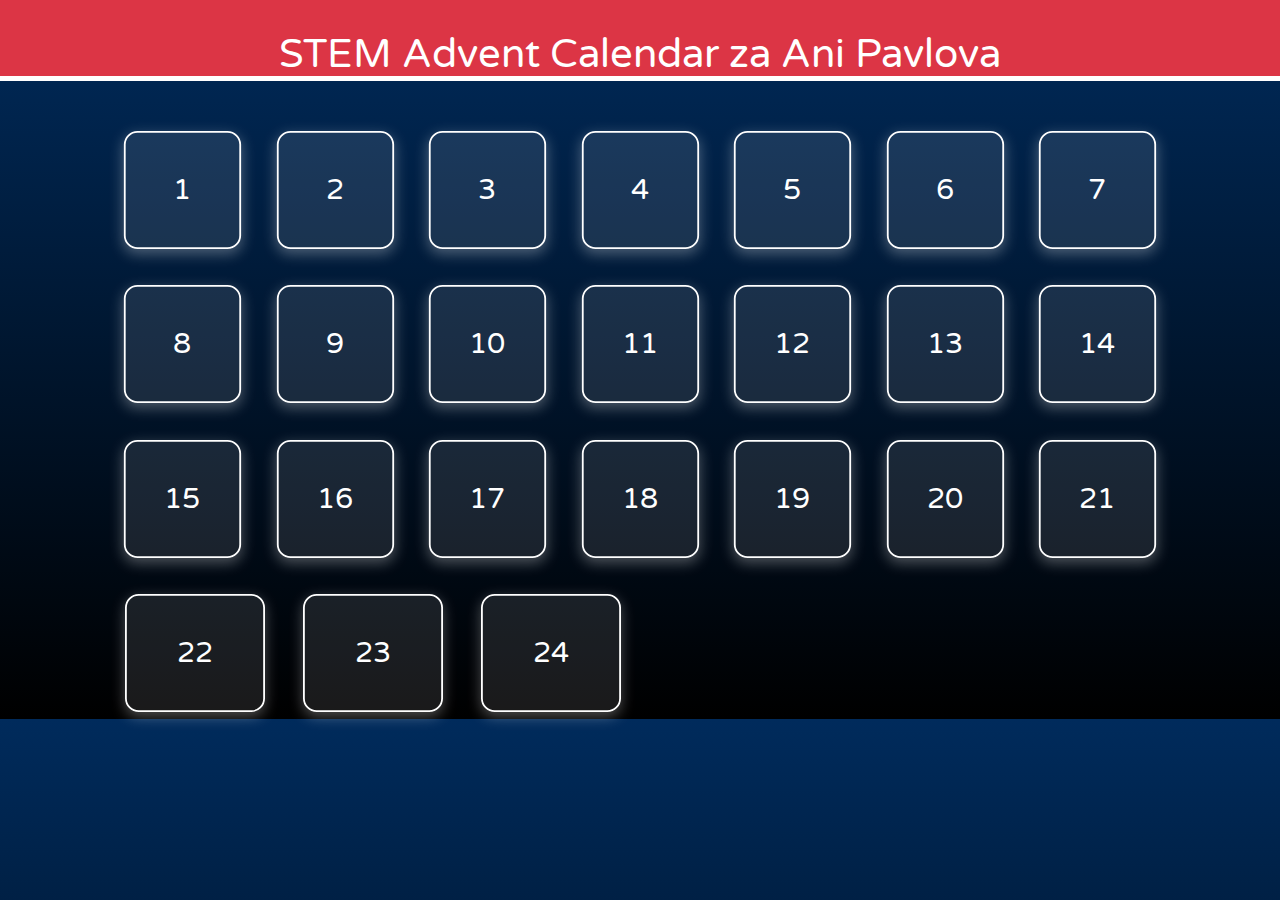
==== index.html @ 982ab155 "date check patch" ====
<!DOCTYPE html>
<html lang="en">
<head>
    <meta charset="UTF-8">
    <meta name="viewport" content="width=device-width, initial-scale=1.0">
    <link rel="icon" type="image/x-icon" href="assets/favicon.ico"/>
    <title>Document</title>
    <!-- Google fonts-->
    <link href="https://fonts.googleapis.com/css?family=Varela+Round" rel="stylesheet" />
    <link href="https://fonts.googleapis.com/css?family=Nunito:200,300,400,600,700,800,900" rel="stylesheet" />
    <!-- Core theme CSS (includes Bootstrap)-->
    <link href="css/styles.css" rel="stylesheet"/>
    <!-- Bootstrap core JS-->
    <script src="https://cdn.jsdelivr.net/npm/bootstrap@5.2.3/dist/js/bootstrap.bundle.min.js"></script>
    <!-- Core theme JS-->
    <script src="js/scripts.js"></script>
    <style>
        /* Modal Overlay */
        .modal-overlay {
            display: none;
            position: fixed;
            top: 0;
            left: 0;
            width: 100%;
            height: 100%;
            background: rgba(0, 0, 0, 0.6); /* Transparent dark background */
            z-index: 1000;
            justify-content: center;
            align-items: center;
            transition: opacity 0.3s ease;
        }

        /* Modal Content */
        .modal-content {
            background: rgba(255, 255, 255, 0.64); /* White with transparency */
            padding: 20px;
            border-radius: 8px;
            max-width: 500px;
            width: 100%;
            box-shadow: 0 5px 15px rgba(0, 0, 0, 0.2);
            text-align: center;
        }

        /* Close Button */
        .close-btn {
            background-color: red;         /* Red background color */
            color: white;                  /* White text color */
            font-size: 20px;               /* Font size */
            padding: 10px;                 /* Padding around the text */
            border: none;                  /* Remove default border */
            border-radius: 50%;            /* Round button */
            cursor: pointer;              /* Change cursor to pointer on hover */
            position: absolute;            /* Position it absolutely inside its parent */
            top: 10px;                     /* Position it 10px from the top */
            right: 10px;                   /* Position it 10px from the right */
            z-index: 10;                   /* Ensure the button is above other content */
            transition: background-color 0.3s ease; /* Smooth transition for background color */
        }

        .close-btn:hover {
            background-color: darkred;     /* Darker red color on hover */
        }

    </style>
</head>
<body>
    <div class="d-flex justify-content-center text-center">
        <header class="header bg-danger w-100">
            <div class="container px-4 px-lg-5 d-flex h-100 align-items-center justify-content-center">
                <div class="d-flex justify-content-center text-center">
                    <h1 class="h1">STEM Advent Calendar za Ani Pavlova</h1>
                </div>
            </div>
        </header>
    </div>
    <div class="container px-4 px-lg-5">
        <div class="row text-center">
            <!-- Days 1 to 8 -->
            <div class="col mt-4">
                <div class="card christmas-spectrum" data-day="1">
                    <h1 class="my-4">1</h1>
                </div>
            </div>
            <div class="col mt-4">
                <div class="card christmas-spectrum" data-day="2">
                    <h1 class="my-4">2</h1>
                </div>
            </div>
            <div class="col mt-4">
                <div class="card christmas-spectrum" data-day="3">
                    <h1 class="my-4">3</h1>
                </div>
            </div>
            <div class="col mt-4">
                <div class="card christmas-spectrum" data-day="4">
                    <h1 class="my-4">4</h1>
                </div>
            </div>
            <div class="col mt-4">
                <div class="card christmas-spectrum" data-day="5">
                    <h1 class="my-4">5</h1>
                </div>
            </div>
            <div class="col mt-4">
                <div class="card christmas-spectrum" data-day="6">
                    <h1 class="my-4">6</h1>
                </div>
            </div>
            <div class="col mt-4">
                <div class="card christmas-spectrum" data-day="7">
                    <h1 class="my-4">7</h1>
                </div>
            </div>
        </div>

        <div class="row text-center">
            <!-- Days 8 to 14 -->
            <div class="col mt-4">
                <div class="card christmas-spectrum" data-day="8">
                    <h1 class="my-4">8</h1>
                </div>
            </div>
            <div class="col mt-4">
                <div class="card christmas-spectrum" data-day="9">
                    <h1 class="my-4">9</h1>
                </div>
            </div>
            <div class="col mt-4">
                <div class="card christmas-spectrum" data-day="10">
                    <h1 class="my-4">10</h1>
                </div>
            </div>
            <div class="col mt-4">
                <div class="card christmas-spectrum" data-day="11">
                    <h1 class="my-4">11</h1>
                </div>
            </div>
            <div class="col mt-4">
                <div class="card christmas-spectrum" data-day="12">
                    <h1 class="my-4">12</h1>
                </div>
            </div>
            <div class="col mt-4">
                <div class="card christmas-spectrum" data-day="13">
                    <h1 class="my-4">13</h1>
                </div>
            </div>
            <div class="col mt-4">
                <div class="card christmas-spectrum" data-day="14">
                    <h1 class="my-4">14</h1>
                </div>
            </div>
        </div>

        <div class="row text-center">
            <!-- Days 15 to 21 -->
            <div class="col mt-4">
                <div class="card christmas-spectrum" data-day="15">
                    <h1 class="my-4">15</h1>
                </div>
            </div>
            <div class="col mt-4">
                <div class="card christmas-spectrum" data-day="16">
                    <h1 class="my-4">16</h1>
                </div>
            </div>
            <div class="col mt-4">
                <div class="card christmas-spectrum" data-day="17">
                    <h1 class="my-4">17</h1>
                </div>
            </div>
            <div class="col mt-4">
                <div class="card christmas-spectrum" data-day="18">
                    <h1 class="my-4">18</h1>
                </div>
            </div>
            <div class="col mt-4">
                <div class="card christmas-spectrum" data-day="19">
                    <h1 class="my-4">19</h1>
                </div>
            </div>
            <div class="col mt-4">
                <div class="card christmas-spectrum" data-day="20">
                    <h1 class="my-4">20</h1>
                </div>
            </div>
            <div class="col mt-4">
                <div class="card christmas-spectrum" data-day="21">
                    <h1 class="my-4">21</h1>
                </div>
            </div>
        </div>

        <div class="row text-center">
        <div class="col-2 mt-4">
            <div class="card christmas-spectrum" data-day="22">
                <h1 class="my-4">22</h1>
            </div>
        </div>
        <div class="col-2 mt-4">
            <div class="card christmas-spectrum" data-day="23">
                <h1 class="my-4">23</h1>
            </div>
        </div>
        <div class="col-2 mt-4">
            <div class="card christmas-spectrum" data-day="24">
                <h1 class="my-4">24</h1>
            </div>
        </div>
        </div>
    </div>

    <!-- Modal Overlay -->
    <div id="modal-overlay" class="modal-overlay">
        <div class="modal-content">
            <div id="modal-content-body">
                <!-- Dynamic content will be injected here -->
            </div>
            <div class="close-btn" onclick="closeModal()"></div>
        </div>
    </div>
</body>
</html>
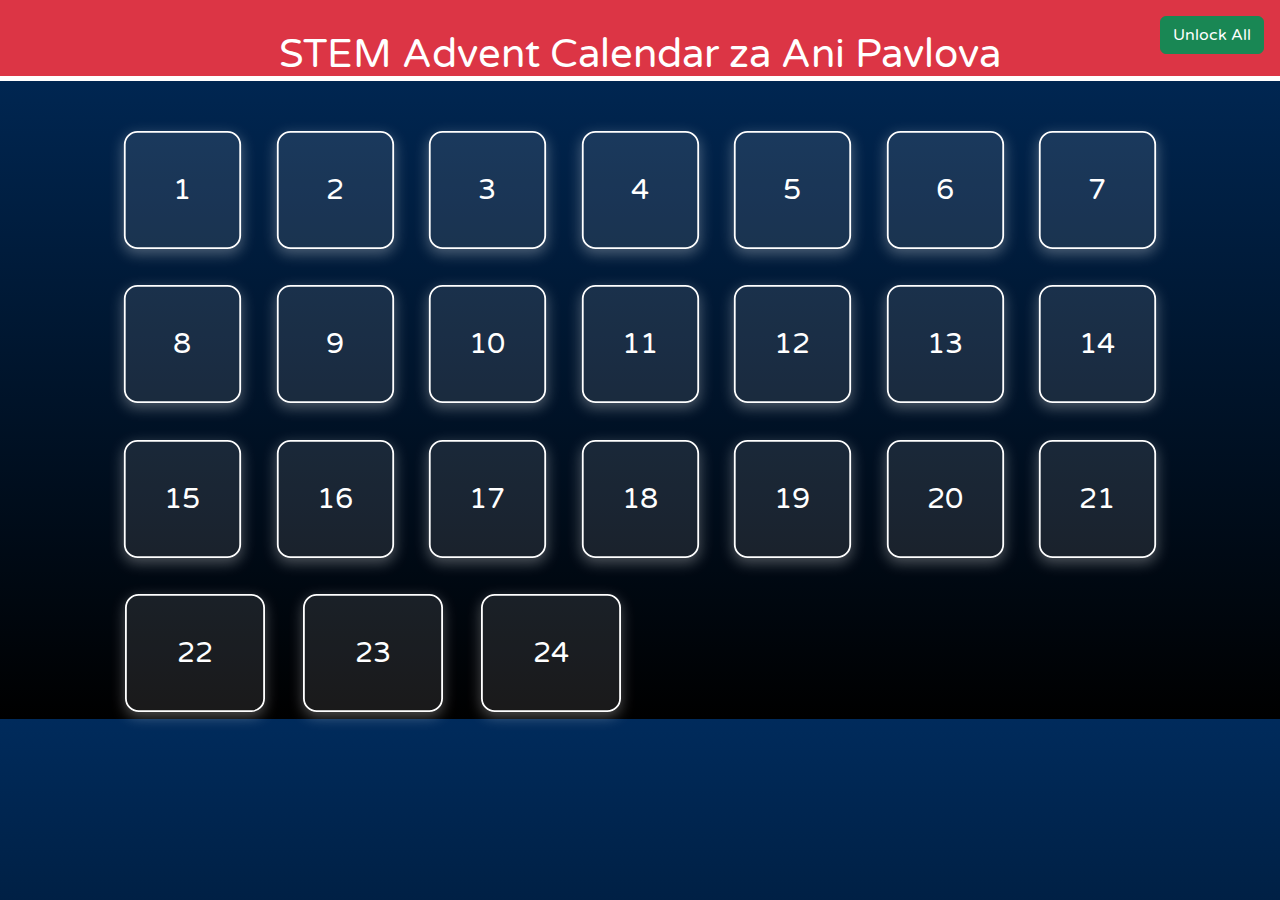
==== commit 2e0593f8: "Added UnlockAll Button" ====
--- a/index.html
+++ b/index.html
@@ -74,6 +74,9 @@
         </header>
     </div>
     <div class="container px-4 px-lg-5">
+        <div class="position-fixed top-0 end-0 p-3">
+            <button class="btn btn-success" onclick="unlockAll()">Unlock All</button>
+        </div>
         <div class="row text-center">
             <!-- Days 1 to 8 -->
             <div class="col mt-4">
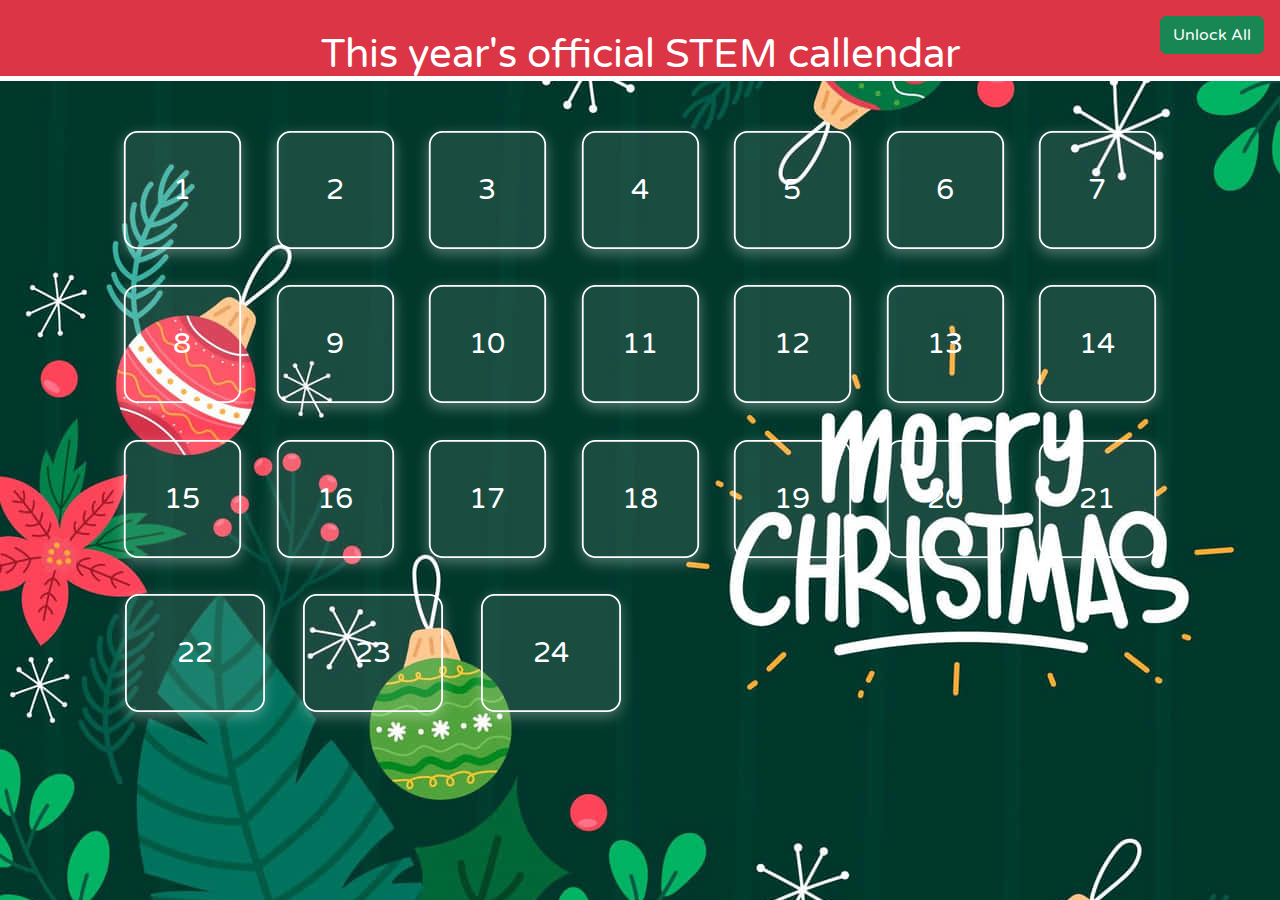
==== commit 7a5f8635: "completed with facts and all days are filled" ====
--- a/index.html
+++ b/index.html
@@ -68,14 +68,14 @@
         <header class="header bg-danger w-100">
             <div class="container px-4 px-lg-5 d-flex h-100 align-items-center justify-content-center">
                 <div class="d-flex justify-content-center text-center">
-                    <h1 class="h1">STEM Advent Calendar za Ani Pavlova</h1>
+                    <h1 class="h1">This year's official STEM callendar</h1>
                 </div>
             </div>
         </header>
     </div>
     <div class="container px-4 px-lg-5">
         <div class="position-fixed top-0 end-0 p-3">
-            <button class="btn btn-success" onclick="unlockAll()">Unlock All</button>
+            <button class="btn btn-success admin-button" onclick="unlockAllButtons()">Unlock All</button>
         </div>
         <div class="row text-center">
             <!-- Days 1 to 8 -->
@@ -212,14 +212,14 @@
         </div>
         </div>
     </div>
-
+    
     <!-- Modal Overlay -->
     <div id="modal-overlay" class="modal-overlay">
         <div class="modal-content">
             <div id="modal-content-body">
                 <!-- Dynamic content will be injected here -->
             </div>
-            <div class="close-btn" onclick="closeModal()"></div>
+            <div class="close-btn"></div>
         </div>
     </div>
 </body>
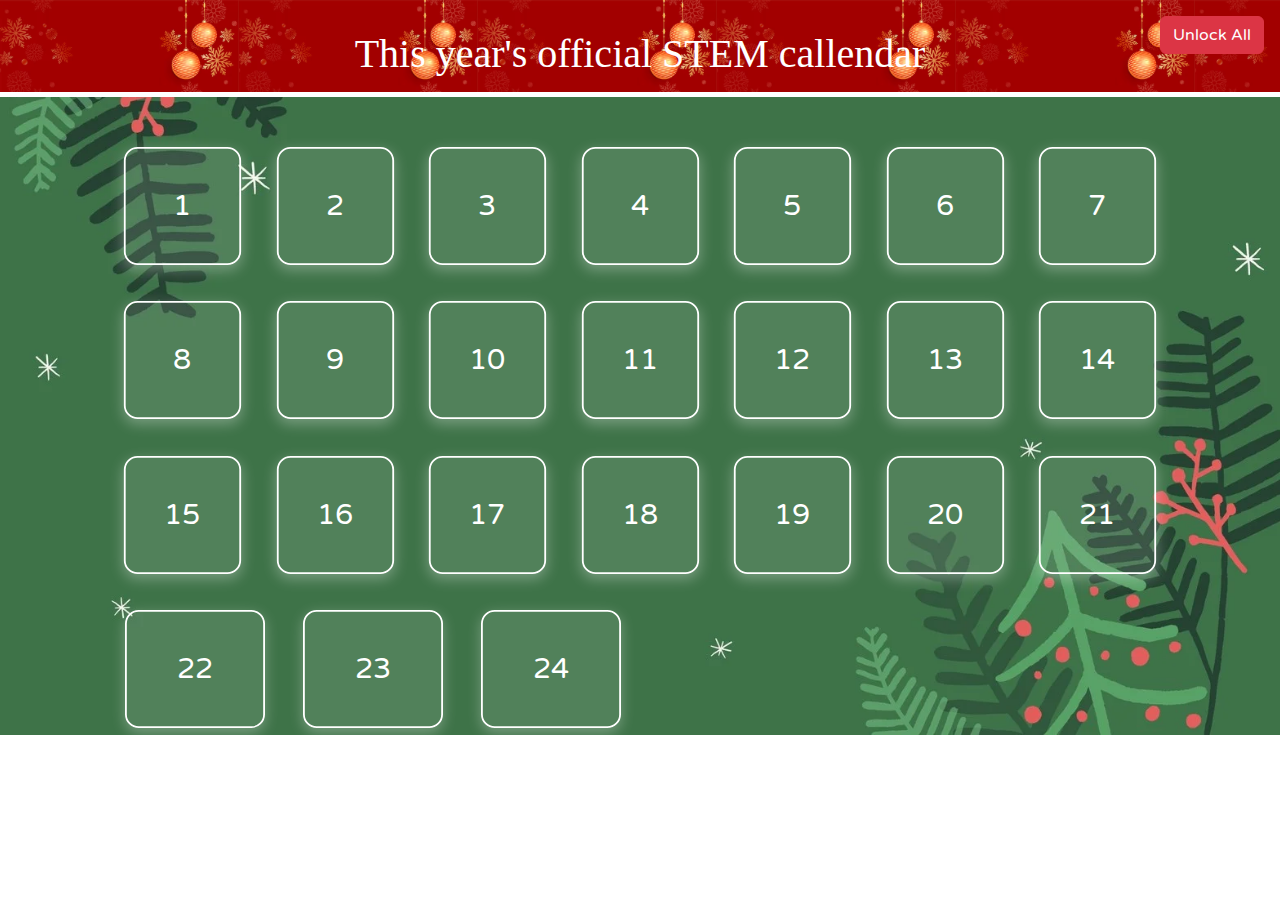
==== commit 2a5c4b97: "Adbvent Calendar Checkpoint 2.0" ====
--- a/index.html
+++ b/index.html
@@ -63,19 +63,19 @@
 
     </style>
 </head>
-<body>
+<body style="background-image: url('assets/img/background.webp'); background-size: cover; background-position: center; background-repeat: no-repeat;">
     <div class="d-flex justify-content-center text-center">
-        <header class="header bg-danger w-100">
+        <header class="header w-100" style="background-image: url('assets/img/red.avif'); background-size:contain;">
             <div class="container px-4 px-lg-5 d-flex h-100 align-items-center justify-content-center">
                 <div class="d-flex justify-content-center text-center">
-                    <h1 class="h1">This year's official STEM callendar</h1>
+                    <h1 class="h1 mb-4" style="font-family: cursive; user-select: none;">This year's official STEM callendar</h1>
                 </div>
             </div>
         </header>
     </div>
     <div class="container px-4 px-lg-5">
         <div class="position-fixed top-0 end-0 p-3">
-            <button class="btn btn-success admin-button" onclick="unlockAllButtons()">Unlock All</button>
+            <button class="btn btn-danger admin-button" onclick="unlockAllButtons()">Unlock All</button>
         </div>
         <div class="row text-center">
             <!-- Days 1 to 8 -->
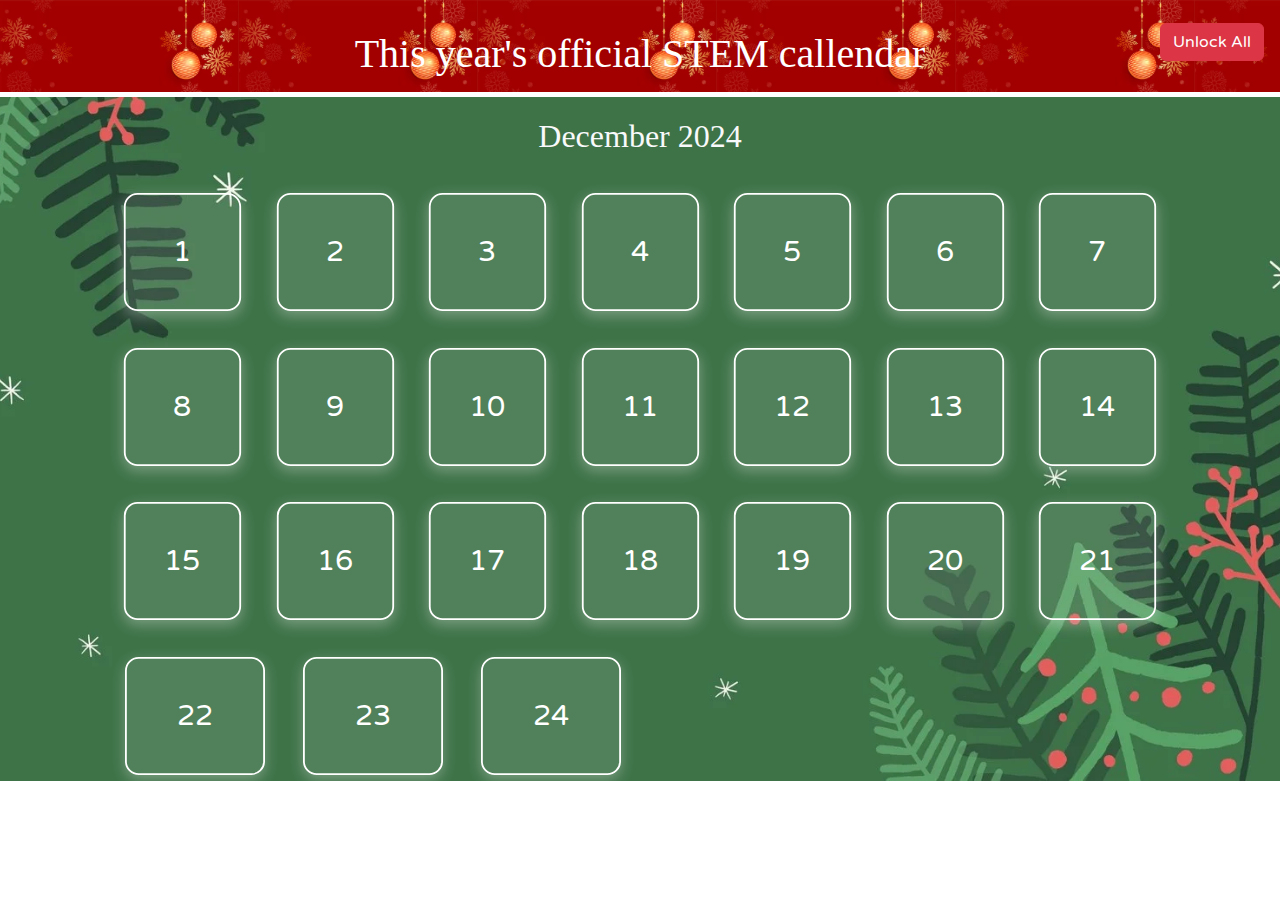
==== commit 83559b14: "UI Update Working Quizes" ====
--- a/index.html
+++ b/index.html
@@ -32,7 +32,7 @@
 
         /* Modal Content */
         .modal-content {
-            background: rgba(255, 255, 255, 0.64); /* White with transparency */
+            background: rgba(255, 255, 255, 0.80); /* White with transparency */
             padding: 20px;
             border-radius: 8px;
             max-width: 500px;
@@ -69,13 +69,16 @@
             <div class="container px-4 px-lg-5 d-flex h-100 align-items-center justify-content-center">
                 <div class="d-flex justify-content-center text-center">
                     <h1 class="h1 mb-4" style="font-family: cursive; user-select: none;">This year's official STEM callendar</h1>
+                    <div class="position-absolute top-0 end-0 p-3">
+                        <button class="btn btn-danger admin-button">Unlock All</button>
+                    </div>            
                 </div>
             </div>
         </header>
     </div>
     <div class="container px-4 px-lg-5">
-        <div class="position-fixed top-0 end-0 p-3">
-            <button class="btn btn-danger admin-button" onclick="unlockAllButtons()">Unlock All</button>
+        <div class="row text-center">
+            <h5 class="text-light h2 user-select-none" style="font-family: cursive;">December 2024</h5>
         </div>
         <div class="row text-center">
             <!-- Days 1 to 8 -->
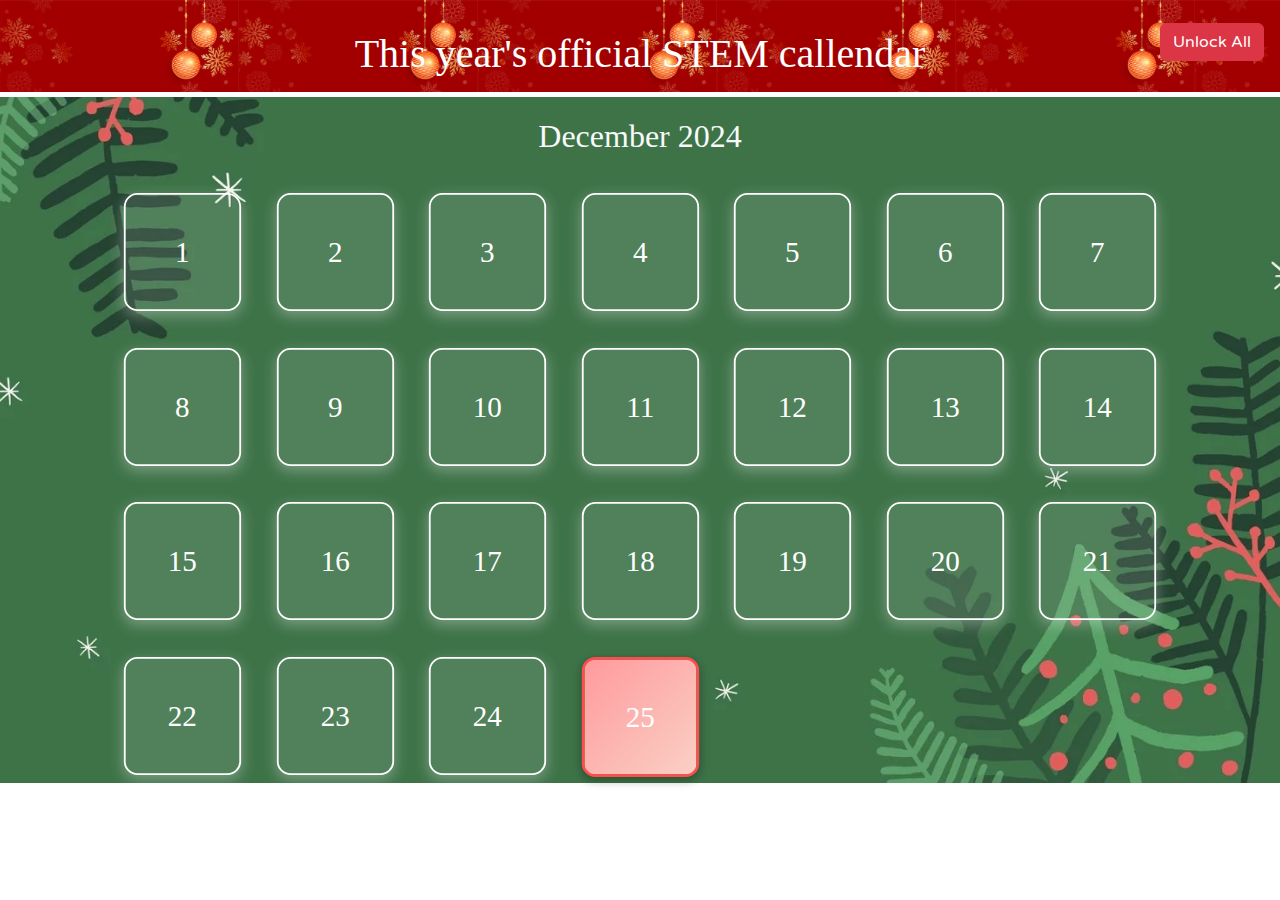
==== commit e7c0eb6e: "99% finished Advent Calendar" ====
--- a/index.html
+++ b/index.html
@@ -83,37 +83,37 @@
         <div class="row text-center">
             <!-- Days 1 to 8 -->
             <div class="col mt-4">
-                <div class="card christmas-spectrum" data-day="1">
+                <div class="card christmas-spectrum">
                     <h1 class="my-4">1</h1>
                 </div>
             </div>
             <div class="col mt-4">
-                <div class="card christmas-spectrum" data-day="2">
+                <div class="card christmas-spectrum">
                     <h1 class="my-4">2</h1>
                 </div>
             </div>
             <div class="col mt-4">
-                <div class="card christmas-spectrum" data-day="3">
+                <div class="card christmas-spectrum">
                     <h1 class="my-4">3</h1>
                 </div>
             </div>
             <div class="col mt-4">
-                <div class="card christmas-spectrum" data-day="4">
+                <div class="card christmas-spectrum">
                     <h1 class="my-4">4</h1>
                 </div>
             </div>
             <div class="col mt-4">
-                <div class="card christmas-spectrum" data-day="5">
+                <div class="card christmas-spectrum">
                     <h1 class="my-4">5</h1>
                 </div>
             </div>
             <div class="col mt-4">
-                <div class="card christmas-spectrum" data-day="6">
+                <div class="card christmas-spectrum">
                     <h1 class="my-4">6</h1>
                 </div>
             </div>
             <div class="col mt-4">
-                <div class="card christmas-spectrum" data-day="7">
+                <div class="card christmas-spectrum">
                     <h1 class="my-4">7</h1>
                 </div>
             </div>
@@ -122,37 +122,37 @@
         <div class="row text-center">
             <!-- Days 8 to 14 -->
             <div class="col mt-4">
-                <div class="card christmas-spectrum" data-day="8">
+                <div class="card christmas-spectrum">
                     <h1 class="my-4">8</h1>
                 </div>
             </div>
             <div class="col mt-4">
-                <div class="card christmas-spectrum" data-day="9">
+                <div class="card christmas-spectrum">
                     <h1 class="my-4">9</h1>
                 </div>
             </div>
             <div class="col mt-4">
-                <div class="card christmas-spectrum" data-day="10">
+                <div class="card christmas-spectrum">
                     <h1 class="my-4">10</h1>
                 </div>
             </div>
             <div class="col mt-4">
-                <div class="card christmas-spectrum" data-day="11">
+                <div class="card christmas-spectrum">
                     <h1 class="my-4">11</h1>
                 </div>
             </div>
             <div class="col mt-4">
-                <div class="card christmas-spectrum" data-day="12">
+                <div class="card christmas-spectrum">
                     <h1 class="my-4">12</h1>
                 </div>
             </div>
             <div class="col mt-4">
-                <div class="card christmas-spectrum" data-day="13">
+                <div class="card christmas-spectrum">
                     <h1 class="my-4">13</h1>
                 </div>
             </div>
             <div class="col mt-4">
-                <div class="card christmas-spectrum" data-day="14">
+                <div class="card christmas-spectrum">
                     <h1 class="my-4">14</h1>
                 </div>
             </div>
@@ -161,58 +161,66 @@
         <div class="row text-center">
             <!-- Days 15 to 21 -->
             <div class="col mt-4">
-                <div class="card christmas-spectrum" data-day="15">
+                <div class="card christmas-spectrum">
                     <h1 class="my-4">15</h1>
                 </div>
             </div>
             <div class="col mt-4">
-                <div class="card christmas-spectrum" data-day="16">
+                <div class="card christmas-spectrum">
                     <h1 class="my-4">16</h1>
                 </div>
             </div>
             <div class="col mt-4">
-                <div class="card christmas-spectrum" data-day="17">
+                <div class="card christmas-spectrum">
                     <h1 class="my-4">17</h1>
                 </div>
             </div>
             <div class="col mt-4">
-                <div class="card christmas-spectrum" data-day="18">
+                <div class="card christmas-spectrum">
                     <h1 class="my-4">18</h1>
                 </div>
             </div>
             <div class="col mt-4">
-                <div class="card christmas-spectrum" data-day="19">
+                <div class="card christmas-spectrum">
                     <h1 class="my-4">19</h1>
                 </div>
             </div>
             <div class="col mt-4">
-                <div class="card christmas-spectrum" data-day="20">
+                <div class="card christmas-spectrum">
                     <h1 class="my-4">20</h1>
                 </div>
             </div>
             <div class="col mt-4">
-                <div class="card christmas-spectrum" data-day="21">
+                <div class="card christmas-spectrum">
                     <h1 class="my-4">21</h1>
                 </div>
             </div>
         </div>
 
         <div class="row text-center">
-        <div class="col-2 mt-4">
-            <div class="card christmas-spectrum" data-day="22">
+        <div class="col mt-4">
+            <div class="card christmas-spectrum">
                 <h1 class="my-4">22</h1>
             </div>
         </div>
-        <div class="col-2 mt-4">
-            <div class="card christmas-spectrum" data-day="23">
+        <div class="col mt-4">
+            <div class="card christmas-spectrum">
                 <h1 class="my-4">23</h1>
             </div>
         </div>
-        <div class="col-2 mt-4">
-            <div class="card christmas-spectrum" data-day="24">
+        <div class="col mt-4">
+            <div class="card christmas-spectrum">
                 <h1 class="my-4">24</h1>
             </div>
         </div>
+        <div class="col mt-4">
+            <div class="card christmas-spectrum special">
+                <h1 class="my-4">25</h1>
+            </div>
+        </div>
+        <div class="col mt-4"></div>
+        <div class="col mt-4"></div>
+        <div class="col mt-4"></div>
         </div>
     </div>
     
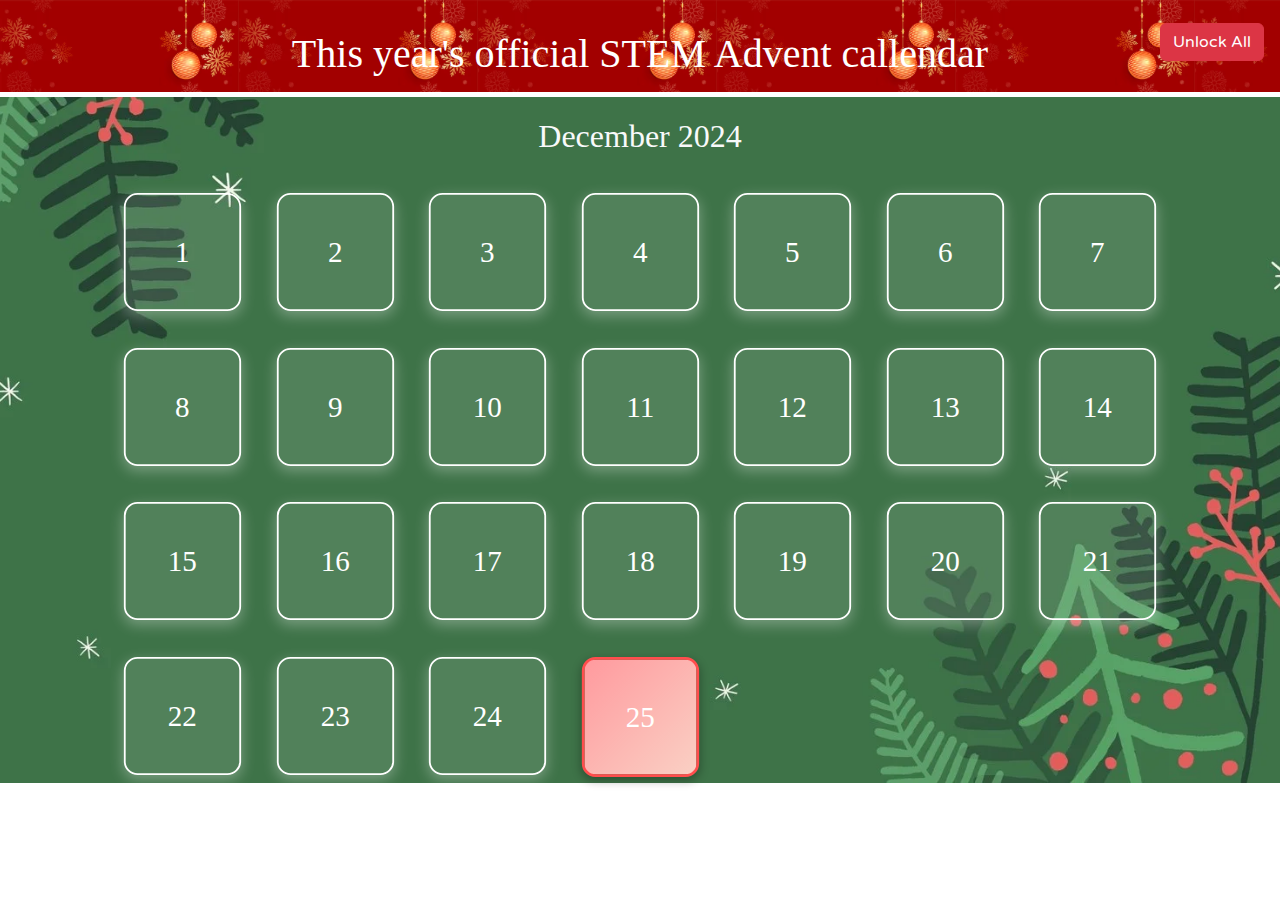
==== commit f634eb21: "Added STEM to the Title" ====
--- a/index.html
+++ b/index.html
@@ -68,7 +68,7 @@
         <header class="header w-100" style="background-image: url('assets/img/red.avif'); background-size:contain;">
             <div class="container px-4 px-lg-5 d-flex h-100 align-items-center justify-content-center">
                 <div class="d-flex justify-content-center text-center">
-                    <h1 class="h1 mb-4" style="font-family: cursive; user-select: none;">This year's official STEM callendar</h1>
+                    <h1 class="h1 mb-4" style="font-family: cursive; user-select: none;">This year's official STEM Advent callendar</h1>
                     <div class="position-absolute top-0 end-0 p-3">
                         <button class="btn btn-danger admin-button">Unlock All</button>
                     </div>            
